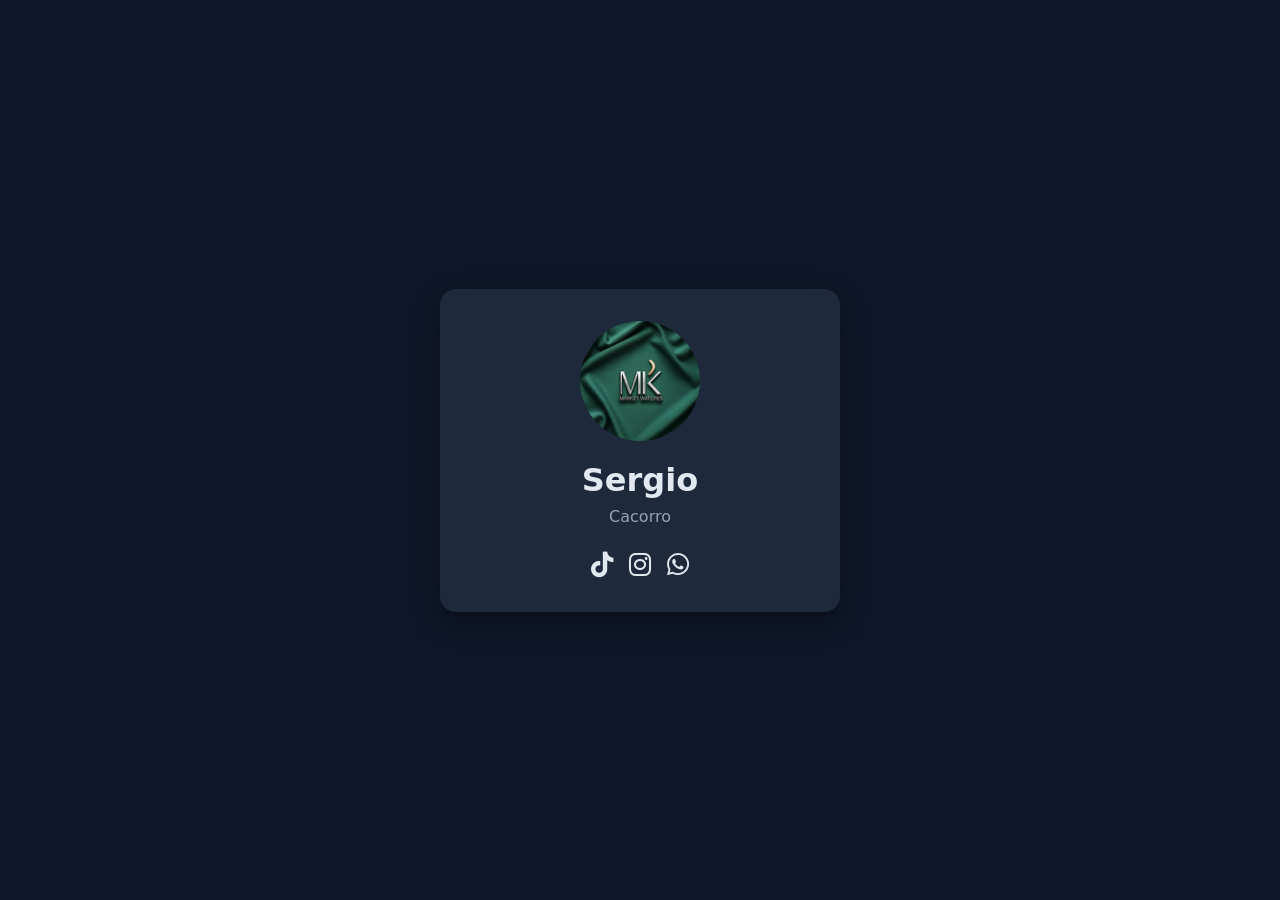
==== files/index.html @ 048c9d56 "Add initial HTML structure, JavaScript file, and CSS styles - Created index.html with a responsive c" ====
<!DOCTYPE html>
<html lang="es">
<head>
  <meta charset="UTF-8">
  <meta name="viewport" content="width=device-width, initial-scale=1">
  <title>Sergio</title>
  <link rel="stylesheet"
        href="https://cdnjs.cloudflare.com/ajax/libs/font-awesome/6.5.1/css/all.min.css">
  <style>
    * { box-sizing: border-box; margin: 0; }

    body {
      min-height: 100vh;
      display: grid;
      place-items: center;      /* centra la tarjeta */
      padding: 1rem;
      font-family: system-ui, sans-serif;
      background: #0f172a;
      color: #e2e8f0;
    }

    .card {
      width: 100%;
      max-width: 400px;         /* en celular ocupa todo, en PC se limita */
      padding: 2rem;
      text-align: center;
      background: #1e293b;
      border-radius: 16px;
      box-shadow: 0 10px 30px rgba(0,0,0,.4);
    }

    .card h1 { font-size: clamp(1.5rem, 5vw, 2rem); }
    .card p  { margin: .5rem 0 1.5rem; color: #94a3b8; }

    .socials {
      display: flex;
      justify-content: center;
      flex-wrap: wrap;          /* si no caben, bajan de línea */
      gap: 1rem;
    }

    .socials a {
      font-size: 1.6rem;
      color: #e2e8f0;
      transition: transform .2s, color .2s;
    }
    .socials a:hover { transform: translateY(-3px); color: #38bdf8; }
  </style>
</head>
<body>
  <main class="card">
    <img src="IMG_6282.JPG" alt="Foto de Sergio" width="120" height="120" style="border-radius: 50%; margin-bottom: 1rem;">
    <h1>Sergio</h1>
    <p>Cacorro</p>

    <nav class="socials">
      <a href="https://x.com/tuusuario" aria-label="X" target="_blank" rel="noopener">
        <i class="fa-brands fa-tiktok"></i>
      </a>
      <a href="https://linkedin.com/in/tuusuario" aria-label="LinkedIn" target="_blank" rel="noopener">
        <i class="fa-brands fa-instagram"></i>
      </a>
      <a href="https://github.com/tuusuario" aria-label="GitHub" target="_blank" rel="noopener">
        <i class="fa-brands fa-whatsapp"></i>
      </a>
    </nav>
  </main>
</body>
</html>
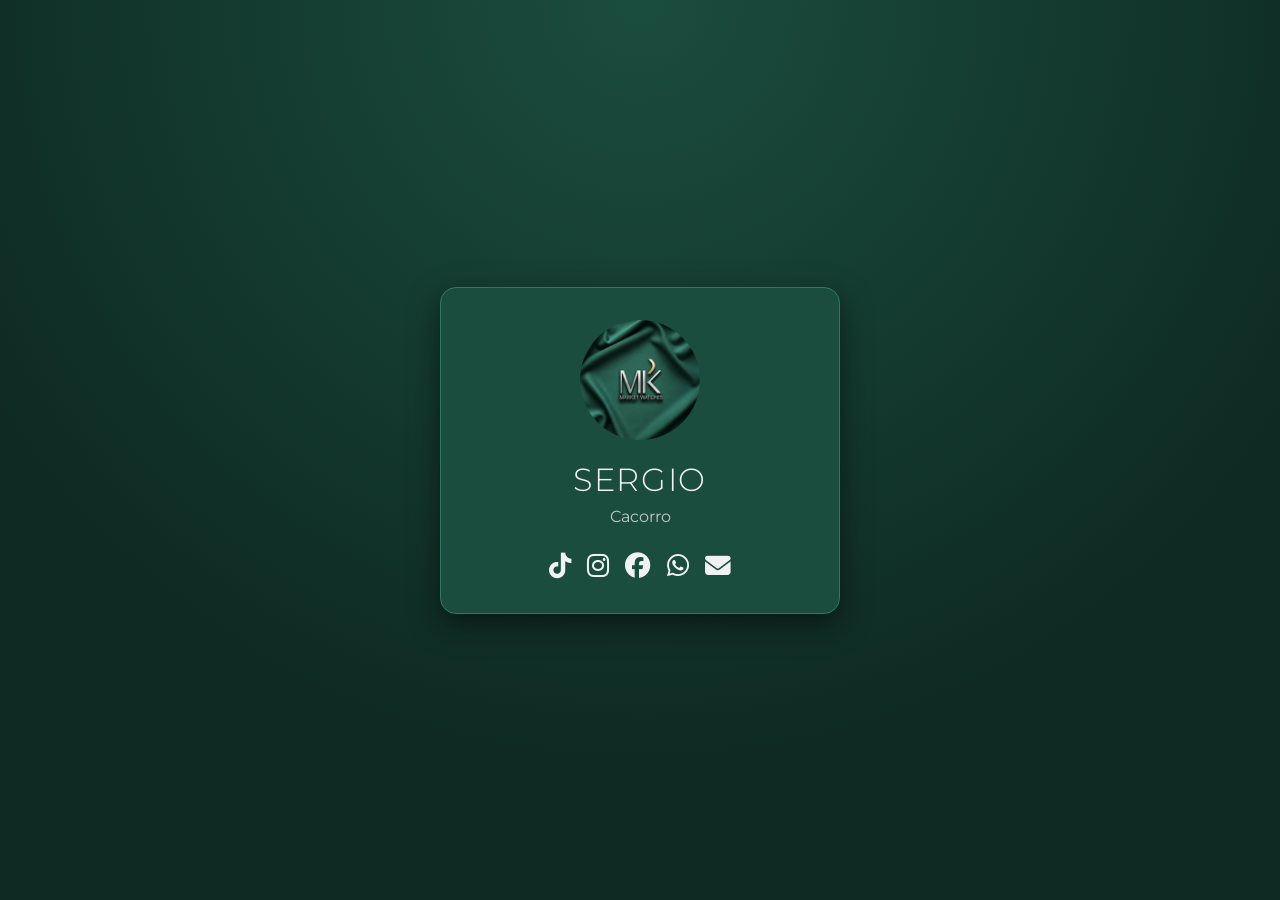
==== commit dc40d1b6: "color y agrego whats y mail y easter egg" ====
--- a/files/index.html
+++ b/files/index.html
@@ -4,47 +4,56 @@
   <meta charset="UTF-8">
   <meta name="viewport" content="width=device-width, initial-scale=1">
   <title>Sergio</title>
+  <link rel="stylesheet" href="styles.css">
   <link rel="stylesheet"
         href="https://cdnjs.cloudflare.com/ajax/libs/font-awesome/6.5.1/css/all.min.css">
+  <link rel="preconnect" href="https://fonts.googleapis.com">
+  <link rel="preconnect" href="https://fonts.gstatic.com" crossorigin>
+  <link href="https://fonts.googleapis.com/css2?family=Montserrat:wght@300;400;600&display=swap" rel="stylesheet">
   <style>
-    * { box-sizing: border-box; margin: 0; }
+    :root {
+  --bg: #0E2A22;
+  --card: #1B4D3E;
+  --line: #2F7A66;
+  --text: #F1F2F4;
+  --muted: #C4C7CC;
+  --accent: #C9A66B;
+}
 
-    body {
-      min-height: 100vh;
-      display: grid;
-      place-items: center;      /* centra la tarjeta */
-      padding: 1rem;
-      font-family: system-ui, sans-serif;
-      background: #0f172a;
-      color: #e2e8f0;
-    }
+* { box-sizing: border-box; margin: 0; }
 
-    .card {
-      width: 100%;
-      max-width: 400px;         /* en celular ocupa todo, en PC se limita */
-      padding: 2rem;
-      text-align: center;
-      background: #1e293b;
-      border-radius: 16px;
-      box-shadow: 0 10px 30px rgba(0,0,0,.4);
-    }
+body {
+  min-height: 100vh;
+  display: grid;
+  place-items: center;
+  padding: 1rem;
+  font-family: 'Montserrat', sans-serif;
+  background: radial-gradient(circle at top, var(--card), var(--bg) 70%);
+  color: var(--text);
+}
 
-    .card h1 { font-size: clamp(1.5rem, 5vw, 2rem); }
-    .card p  { margin: .5rem 0 1.5rem; color: #94a3b8; }
+.card {
+  width: 100%;
+  max-width: 400px;
+  padding: 2rem;
+  text-align: center;
+  background: var(--card);
+  border: 1px solid var(--line);
+  border-radius: 16px;
+  box-shadow: 0 10px 30px rgba(0,0,0,.5);
+}
 
-    .socials {
-      display: flex;
-      justify-content: center;
-      flex-wrap: wrap;          /* si no caben, bajan de línea */
-      gap: 1rem;
-    }
+.card h1 { font-size: clamp(1.5rem, 5vw, 2rem); letter-spacing: .05em; }
+.card p  { margin: .5rem 0 1.5rem; color: var(--muted); }
 
-    .socials a {
-      font-size: 1.6rem;
-      color: #e2e8f0;
-      transition: transform .2s, color .2s;
-    }
-    .socials a:hover { transform: translateY(-3px); color: #38bdf8; }
+.socials { display: flex; justify-content: center; flex-wrap: wrap; gap: 1rem; }
+
+.socials a {
+  font-size: 1.6rem;
+  color: var(--text);
+  transition: transform .2s, color .2s;
+}
+.socials a:hover { transform: translateY(-3px); color: var(--accent); }
   </style>
 </head>
 <body>
@@ -54,14 +63,20 @@
     <p>Cacorro</p>
 
     <nav class="socials">
-      <a href="https://x.com/tuusuario" aria-label="X" target="_blank" rel="noopener">
+      <a href="https://www.tiktok.com/@marketwatchesper?_r=1" aria-label="TikTok" target="_blank" rel="noopener">
         <i class="fa-brands fa-tiktok"></i>
       </a>
-      <a href="https://linkedin.com/in/tuusuario" aria-label="LinkedIn" target="_blank" rel="noopener">
+      <a href="https://www.instagram.com/mktwatchespereira?srtk=YWQxdnAzaTNyMHFp" aria-label="Instagram" target="_blank" rel="noopener">
         <i class="fa-brands fa-instagram"></i>
       </a>
-      <a href="https://github.com/tuusuario" aria-label="GitHub" target="_blank" rel="noopener">
+      <a href="https://www.facebook.com/profile.php?id=61587475773671&mibextid=wwXIfr&rdid=P2FTCkKApxlq97PZ&share_url=https%3A%2F%2Fwww.facebook.com%2Fshare%2F1C8BaweKAR%2F%3Fmibextid%3DwwXIfr#" aria-label="Facebook" target="_blank" rel="noopener">
+        <i class="fa-brands fa-facebook"></i>
+      </a>
+      <a href="https://www.youtube.com/watch?v=dQw4w9WgXcQ" aria-label="WhatsApp" target="_blank" rel="noopener">
         <i class="fa-brands fa-whatsapp"></i>
+      </a>
+      <a href="mailto:tucorreo@gmail.com" aria-label="Correo">
+        <i class="fa-solid fa-envelope"></i>
       </a>
     </nav>
   </main>
--- a/files/styles.css
+++ b/files/styles.css
@@ -0,0 +1,14 @@
+body {
+  font-family: 'Playfair Display', system-ui, sans-serif;
+}
+
+.card h1 {
+  font-family: 'Montserrat', sans-serif;
+  font-weight: 300;
+  text-transform: uppercase;
+  letter-spacing: .15em;
+}
+
+.card p {
+  font-weight: 400;
+}
